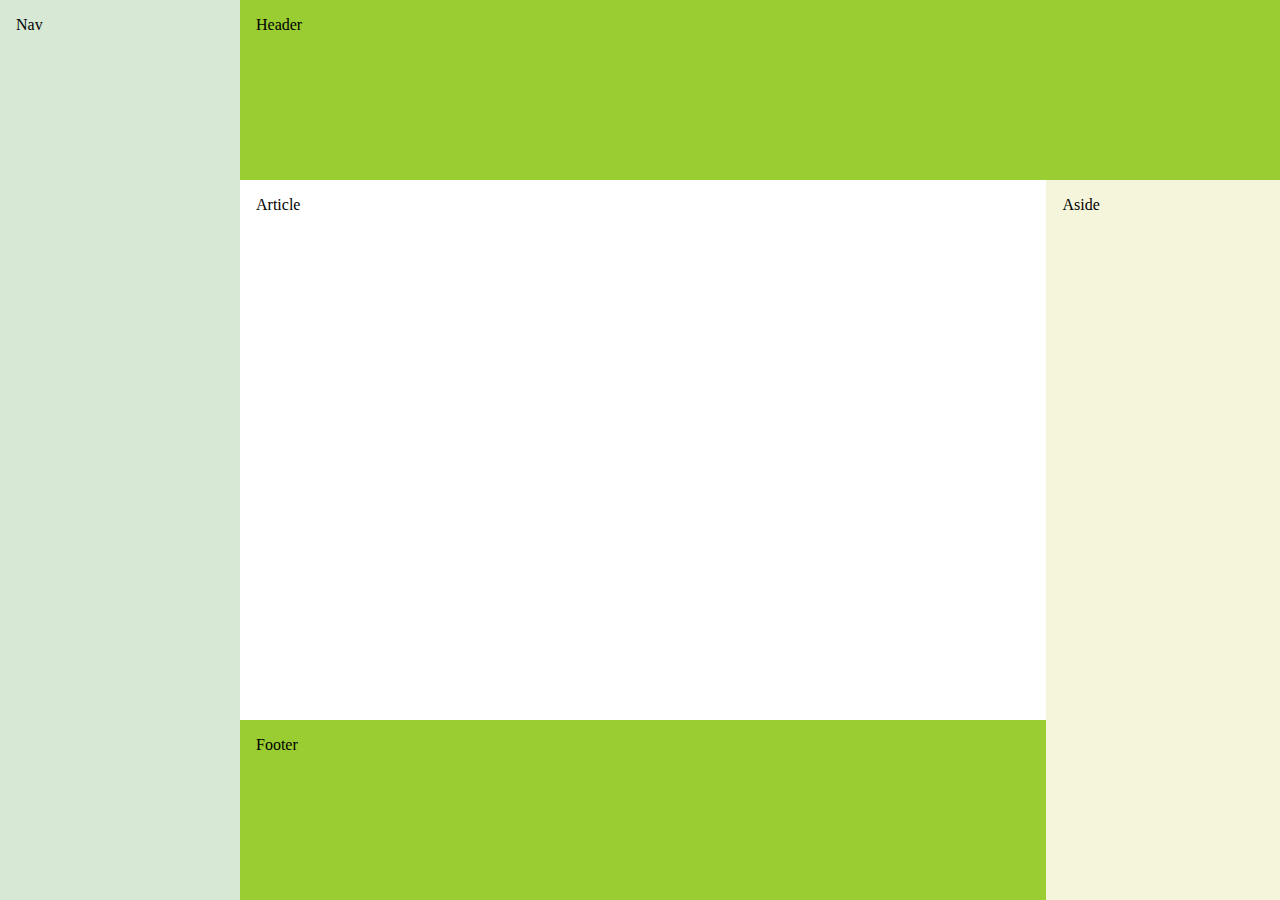
==== index.html @ c72759d7 "[Riya] Add.sample layout for bridgelabz page" ====
<!DOCTYPE html>
<html lang="en">
<head>
    <meta charset="UTF-8">
    <meta name="viewport" content="width=device-width, initial-scale=1.0">
    <title>BridgeLabz Layout</title>
    <link rel="stylesheet" href="style.css">
    <link rel="icon" href="assets/fav.png" type="image/png">
</head>
<body>
    <nav class="outer-col-1">Nav</nav>
    <div class="outer-col-2">
        <header>Header</header>
        <div class="inner-row">
            <div class="inner-col">
                <article>Article</article>
                <footer>Footer</footer>
            </div>
            <aside>Aside</aside>
        </div>
    </div>
</body>
</html>
---- style.css ----
* {
    box-sizing: border-box;
}
body {
    display: flex;
    min-height: 100vh;
    flex-direction: row;
    margin: 0;
}
.outer-col-1 {
    background: #D7E8D4;
    flex: 1;
}
.outer-col-2 {
    display: flex;
    flex-direction: column;
    flex: 5;
}
.inner-row {
    display: flex;
    flex-direction: row;
}
.inner-col {
    flex: 4;
}
.inner-row article {
    min-height: 60vh;
}
.inner-row aside {
    background: beige;
    flex: 1;
}
header, footer {
    background: yellowgreen;
    height: 20vh;
}
header, footer, article, nav, aside {
    padding: 1em;
}
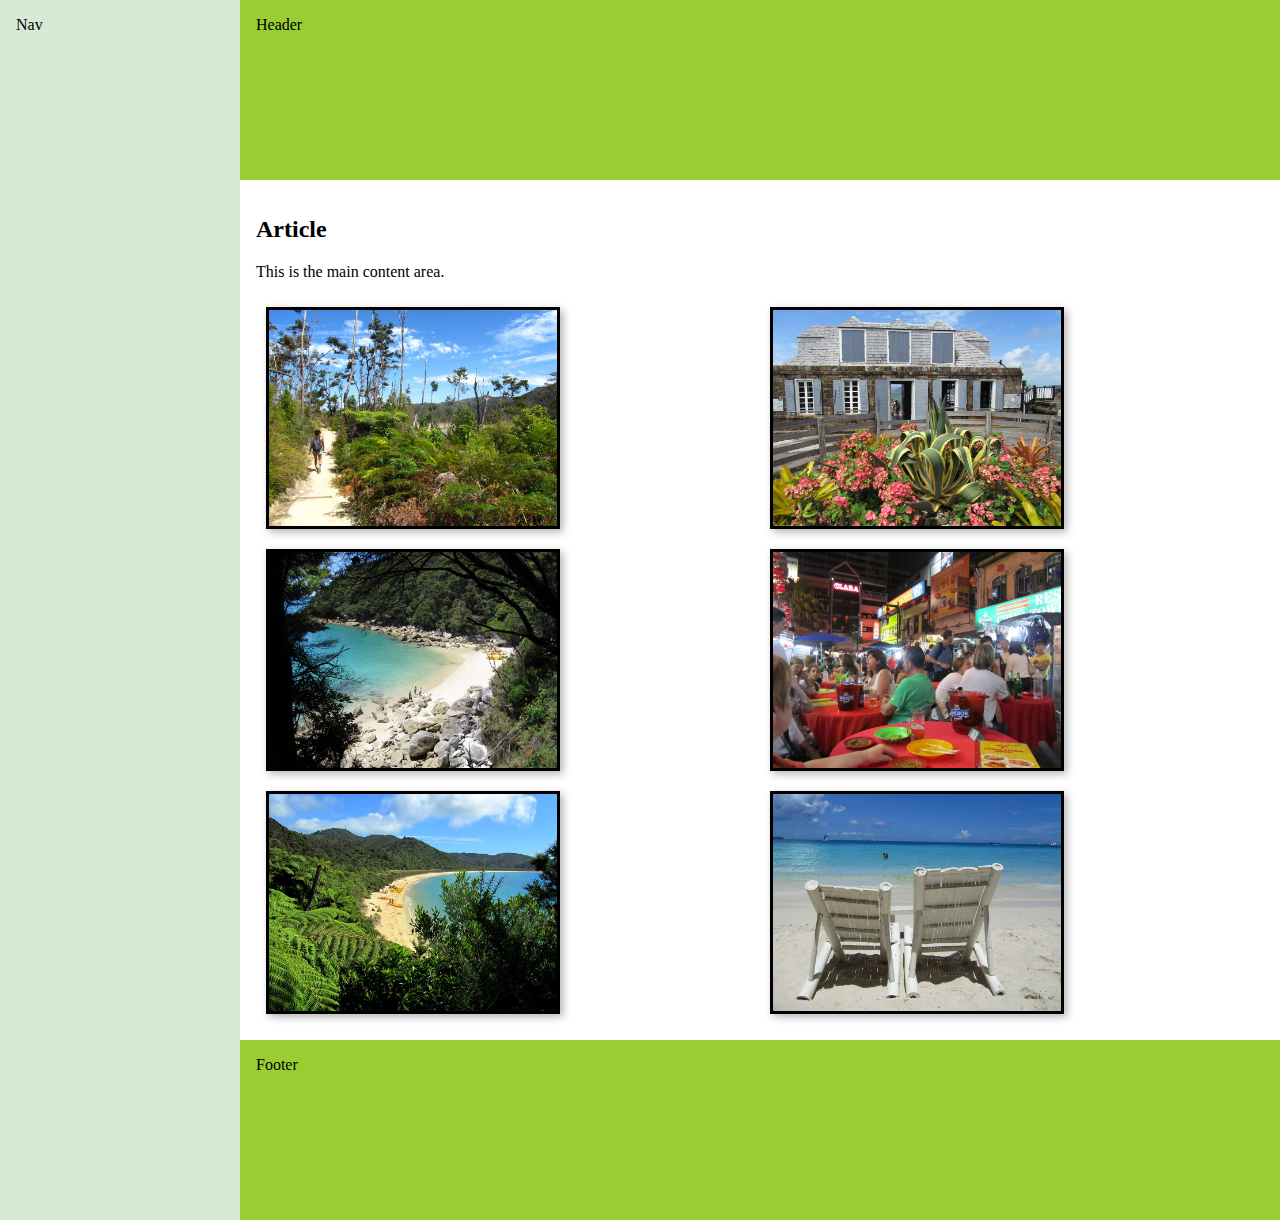
==== commit 645f7041: "[Riya] Add. Photo Gallery" ====
--- a/index.html
+++ b/index.html
@@ -13,10 +13,21 @@
         <header>Header</header>
         <div class="inner-row">
             <div class="inner-col">
-                <article>Article</article>
+                <article>
+                    <h2>Article</h2>
+                    <p>This is the main content area.</p>
+                    <section class="cards">
+                        <img src="assests/23m.jpg" alt="Sample photo">
+                        <img src="assests/24m.jpg" alt="Sample photo">
+                        <img src="assests/22m.jpg" alt="Sample photo">
+                        <img src="assests/28m.jpg" alt="Sample photo">
+                        <img src="assests/29m.jpg" alt="Sample photo">
+                        <img src="assests/30m.jpg" alt="Sample photo">
+                    </section>
+                </article>
                 <footer>Footer</footer>
             </div>
-            <aside>Aside</aside>
+            <!-- <aside>Aside</aside> -->
         </div>
     </div>
 </body>
--- a/style.css
+++ b/style.css
@@ -36,4 +36,18 @@
 }
 header, footer, article, nav, aside {
     padding: 1em;
+}
+
+.cards {
+    display: flex;
+    flex-wrap: wrap;
+    align-items: flex-start;
+    flex-direction: column;
+    max-height: 100vh;
+}
+.cards img {
+    margin: 10px;
+    border: 3px solid #000;
+    box-shadow: 3px 3px 8px 0px rgba(0,0,0,0.3); 
+    max-width: 23vw;
 }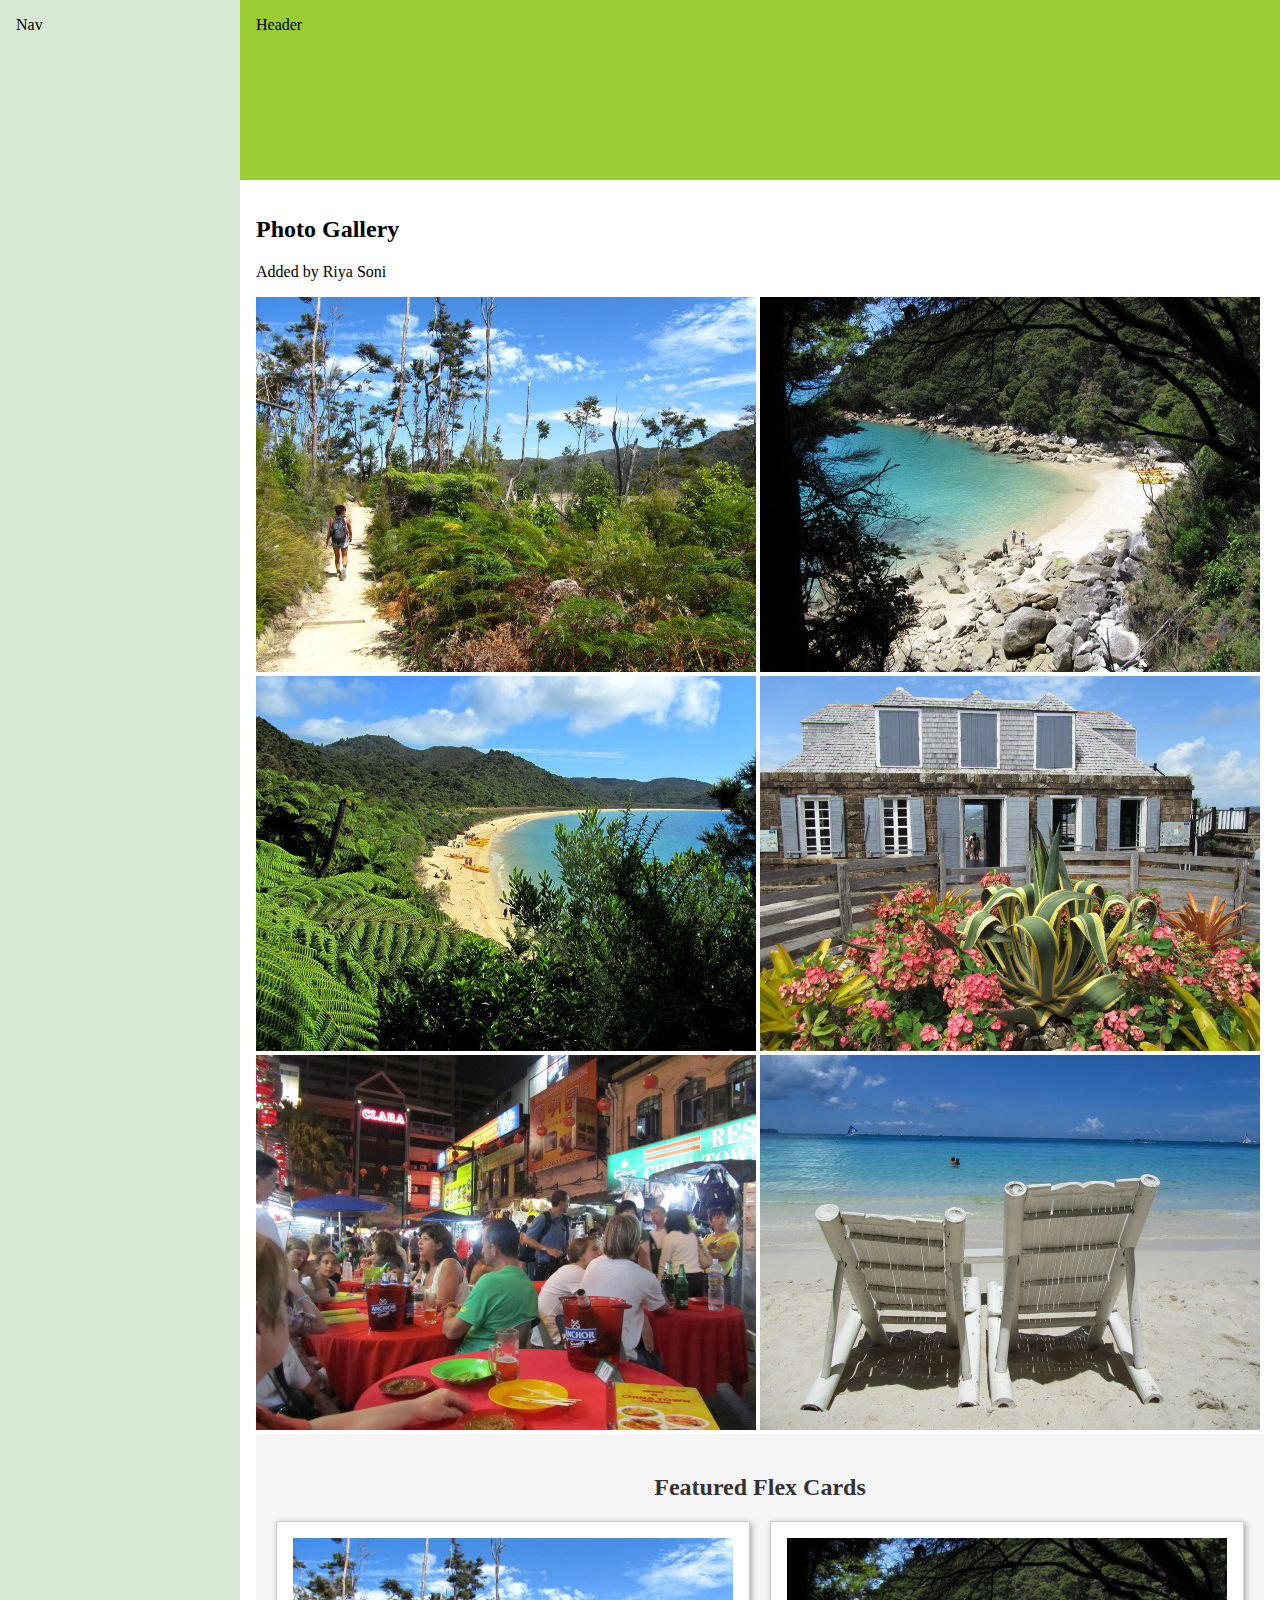
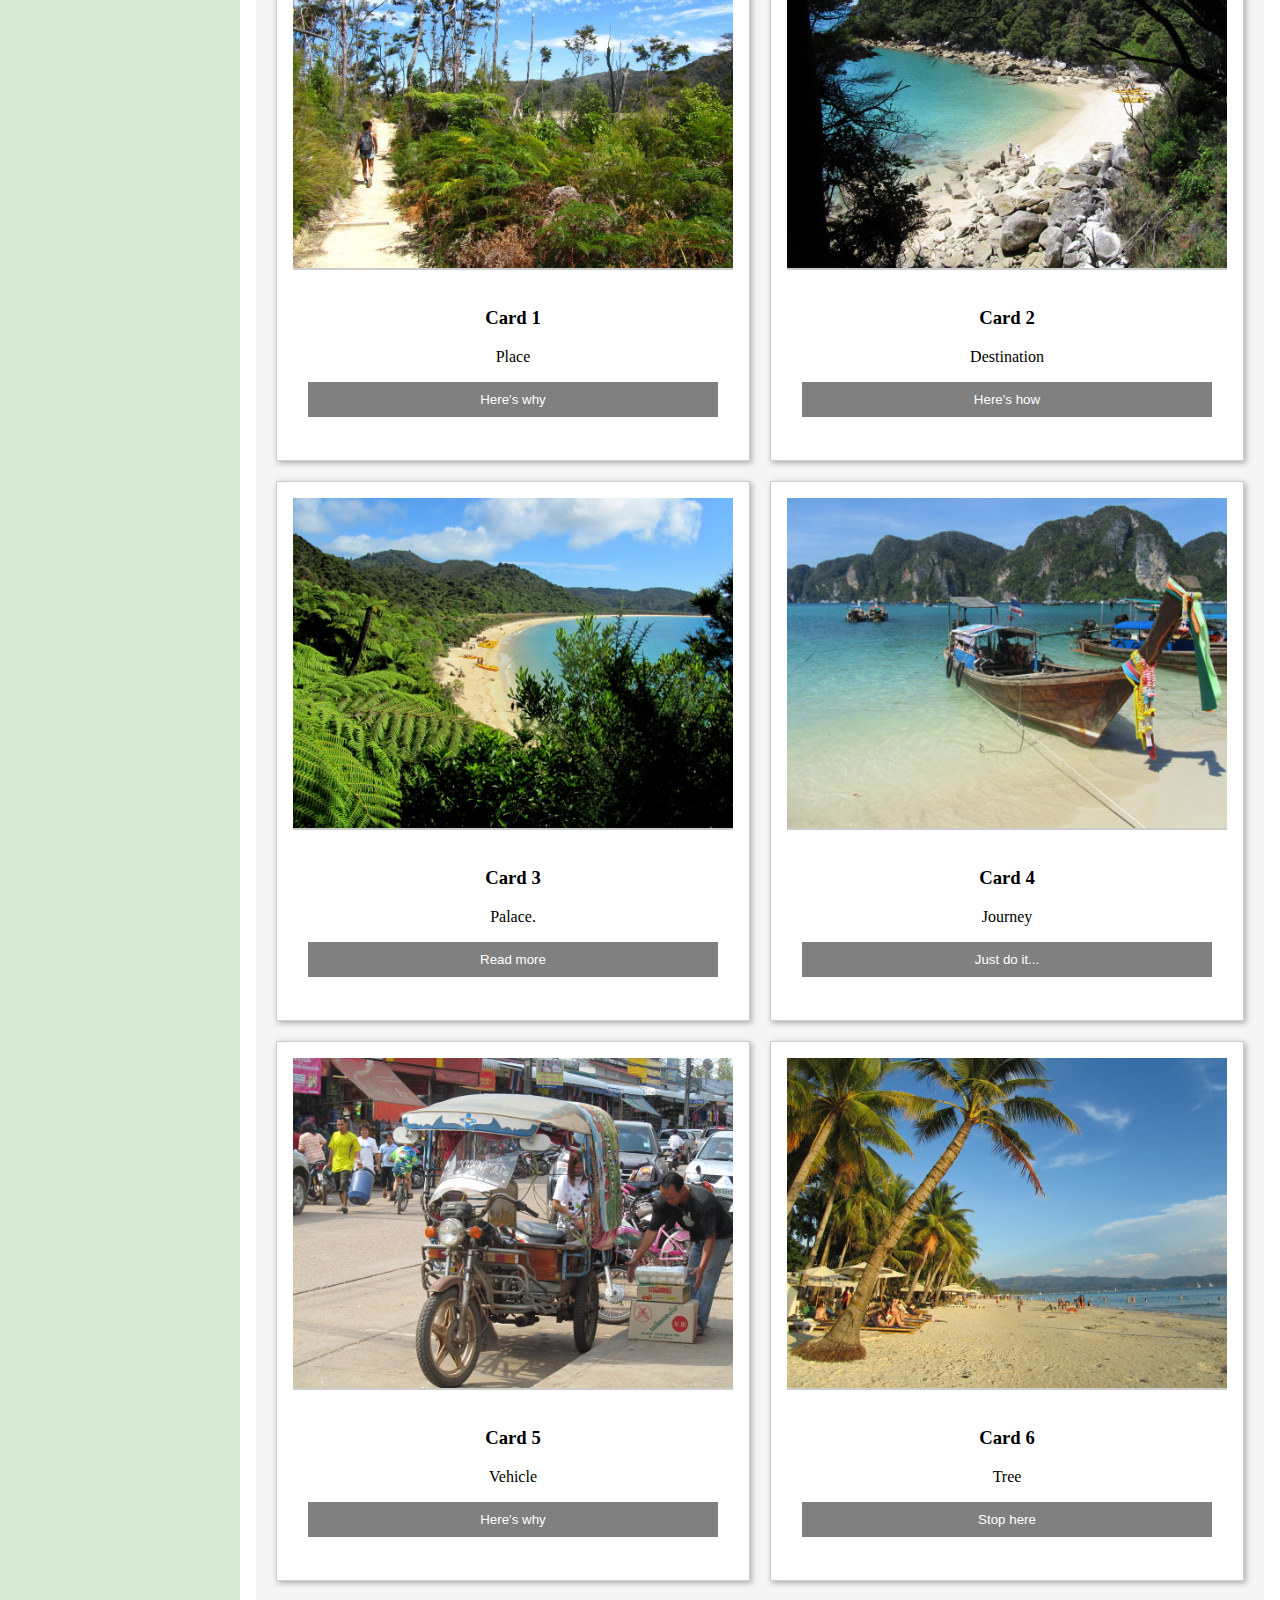
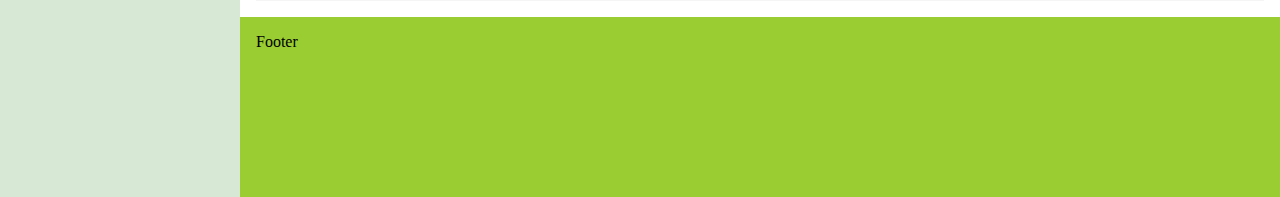
==== commit 33f163a7: "[Riya] Add. Flex Cards" ====
--- a/index.html
+++ b/index.html
@@ -1,34 +1,93 @@
 <!DOCTYPE html>
 <html lang="en">
-<head>
-    <meta charset="UTF-8">
-    <meta name="viewport" content="width=device-width, initial-scale=1.0">
+  <head>
+    <meta charset="UTF-8" />
+    <meta name="viewport" content="width=device-width, initial-scale=1.0" />
     <title>BridgeLabz Layout</title>
-    <link rel="stylesheet" href="style.css">
-    <link rel="icon" href="assets/fav.png" type="image/png">
-</head>
-<body>
+    <link rel="stylesheet" href="style.css" />
+    <link rel="icon" href="assests/fav.png" type="image/png" />
+  </head>
+  <body>
     <nav class="outer-col-1">Nav</nav>
     <div class="outer-col-2">
-        <header>Header</header>
-        <div class="inner-row">
-            <div class="inner-col">
-                <article>
-                    <h2>Article</h2>
-                    <p>This is the main content area.</p>
-                    <section class="cards">
+      <header>Header</header>
+      <div class="inner-row">
+        <div class="inner-col">
+          <article>
+            <h2>Photo Gallery</h2>
+            <p>Added by Riya Soni</p>
+            <section class="cards">
+              <img src="assests/23m.jpg" alt="Sample photo" />
+              <img src="assests/24m.jpg" alt="Sample photo" />
+              <img src="assests/22m.jpg" alt="Sample photo" />
+              <img src="assests/28m.jpg" alt="Sample photo" />
+              <img src="assests/29m.jpg" alt="Sample photo" />
+              <img src="assests/30m.jpg" alt="Sample photo" />
+            </section>
+            <section class="flex-cards">
+                <h2 class="section-title">Featured Flex Cards</h2>
+                <div class="flex-container">
+                    <article class="card">
                         <img src="assests/23m.jpg" alt="Sample photo">
+                        <div class="text">
+                            <h3>Card 1</h3>
+                            <p>Place</p>
+                            <button>Here's why</button>
+                        </div>
+                    </article>
+            
+                    <article class="card">
                         <img src="assests/24m.jpg" alt="Sample photo">
-                        <img src="assests/22m.jpg" alt="Sample photo">
-                        <img src="assests/28m.jpg" alt="Sample photo">
-                        <img src="assests/29m.jpg" alt="Sample photo">
-                        <img src="assests/30m.jpg" alt="Sample photo">
-                    </section>
-                </article>
-                <footer>Footer</footer>
-            </div>
-            <!-- <aside>Aside</aside> -->
+                        <div class="text">
+                            <h3>Card 2</h3>
+                            <p>Destination</p>
+                            <button>Here's how</button>
+                        </div>
+                    </article>
+            
+                    <article class="card">
+                        <img src="assests/22l.jpg" alt="Sample photo">
+                        <div class="text">
+                            <h3>Card 3</h3>
+                            <p> Palace.</p>
+                            <button>Read more</button>
+                        </div>
+                    </article>
+            
+                    <article class="card">
+                        <img src="assests/15l.jpg" alt="Sample photo">
+                        <div class="text">
+                            <h3>Card 4</h3>
+                            <p>Journey</p>
+                            <button>Just do it...</button>
+                        </div>
+                    </article>
+            
+                    <article class="card">
+                        <img src="assests/25m.jpg" alt="Sample photo">
+                        <div class="text">
+                            <h3>Card 5</h3>
+                            <p>Vehicle</p>
+                            <button>Here's why</button>
+                        </div>
+                    </article>
+            
+                    <article class="card">
+                        <img src="assests/16l.jpg" alt="Sample photo">
+                        <div class="text">
+                            <h3>Card 6</h3>
+                            <p>Tree</p>
+                            <button>Stop here</button>
+                        </div>
+                    </article>
+                </div>
+            </section>
+            
+          </article>
+          <footer>Footer</footer>
         </div>
+        <!-- <aside>Aside</aside> -->
+      </div>
     </div>
-</body>
+  </body>
 </html>--- a/style.css
+++ b/style.css
@@ -38,16 +38,67 @@
     padding: 1em;
 }
 
-.cards {
+
+.section-title {
+    text-align: center;
+    font-size: 24px;
+    font-weight: bold;
+    color: #333;
+    margin-bottom: 20px;
+}
+
+
+.flex-cards {
+    padding: 20px;
+    background: #f5f5f5;
+}
+
+.section-title {
+    text-align: center;
+    font-size: 24px;
+    font-weight: bold;
+    color: #333;
+    margin-bottom: 20px;
+}
+
+.flex-container {
     display: flex;
     flex-wrap: wrap;
-    align-items: flex-start;
-    flex-direction: column;
-    max-height: 100vh;
+    gap: 20px;
+    justify-content: space-between;
 }
-.cards img {
-    margin: 10px;
-    border: 3px solid #000;
-    box-shadow: 3px 3px 8px 0px rgba(0,0,0,0.3); 
-    max-width: 23vw;
+
+.card {
+    flex: 0 0 calc(50% - 10px); 
+    border: 1px solid #ccc;
+    box-shadow: 2px 2px 6px 0px rgba(0,0,0,0.3);
+    background: #fff;
+    padding-bottom: 10px;
+    text-align: center;
+}
+
+.card img {
+    max-width: 100%;
+    border-bottom: 2px solid #ccc;
+}
+.card .text {
+    padding: 15px;
+}
+
+.card .text > button {
+    background: gray;
+    border: none;
+    color: white;
+    padding: 10px;
+    width: 100%;
+    cursor: pointer;
+}
+.double-width {
+    flex: 0 0 100%;
+}
+
+@media (max-width: 768px) {
+    .card {
+        flex: 0 0 100%; 
+    }
 }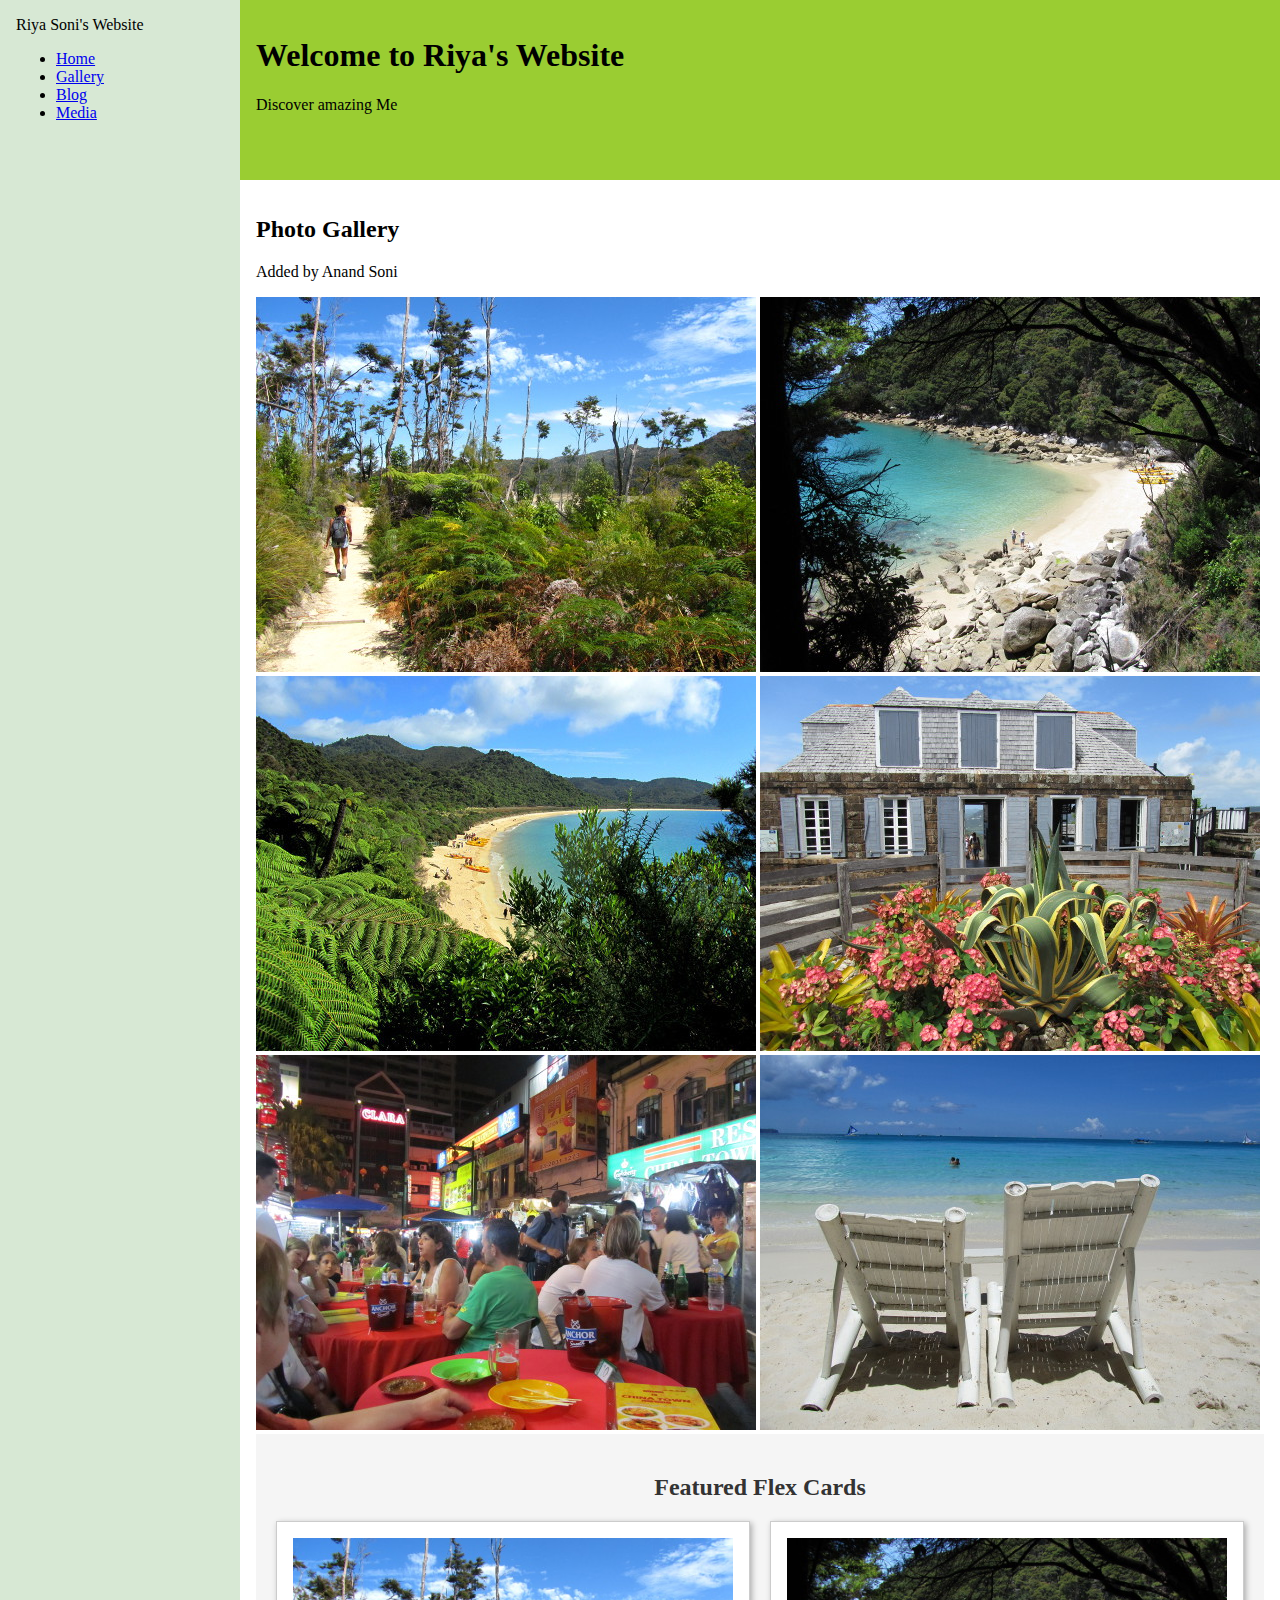
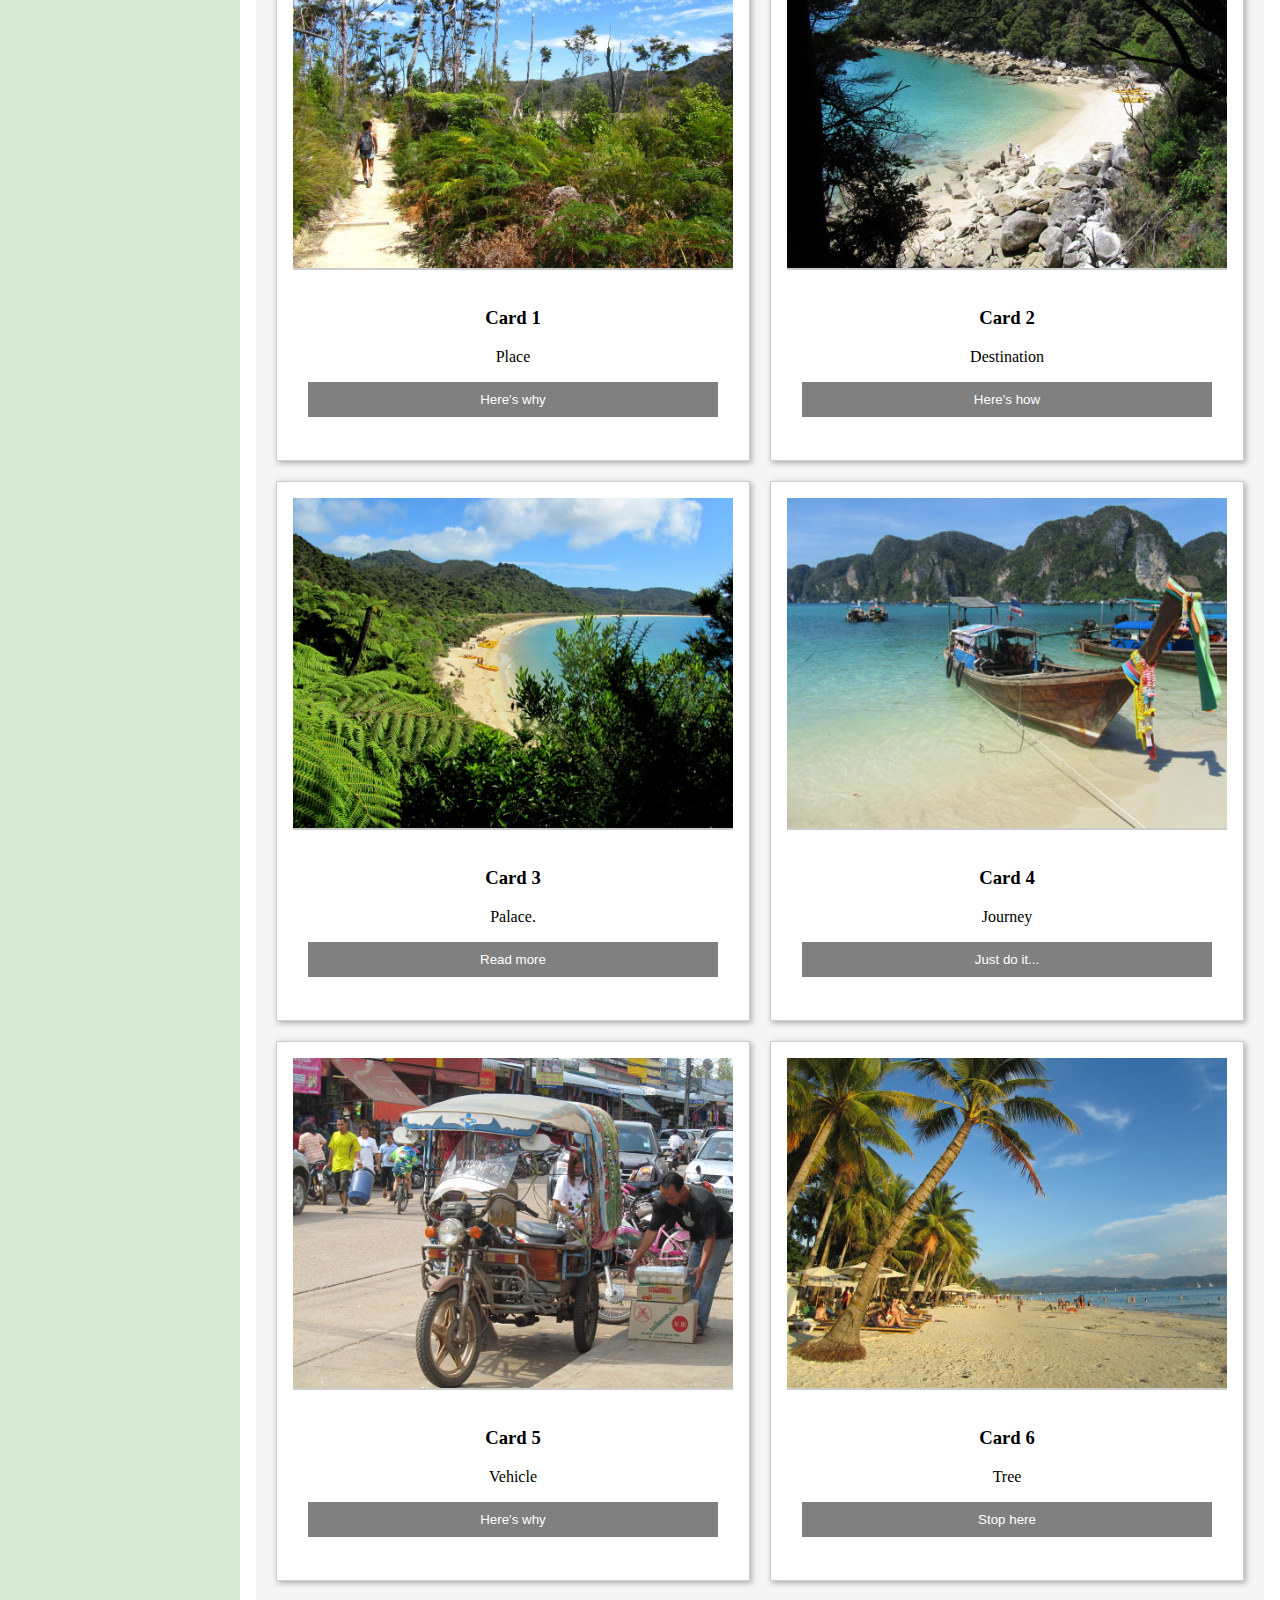
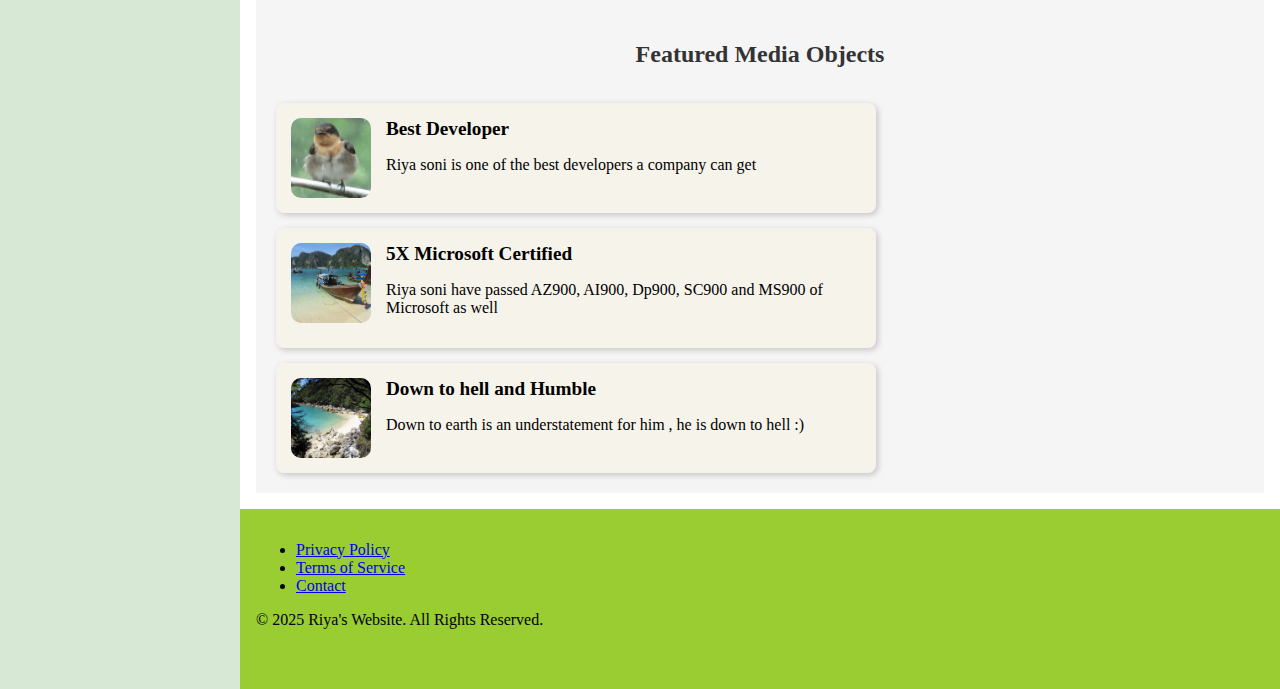
==== commit d2afa357: "[Riya] Add. Media Object" ====
--- a/index.html
+++ b/index.html
@@ -8,15 +8,27 @@
     <link rel="icon" href="assests/fav.png" type="image/png" />
   </head>
   <body>
-    <nav class="outer-col-1">Nav</nav>
+    <nav class="outer-col-1">
+        <div class="nav-logo">Riya Soni's Website</div>
+        <ul class="nav-links">
+            <li><a href="#">Home</a></li>
+            <li><a href="#cards">Gallery</a></li>
+            <li><a href="#flex-cards">Blog</a></li>
+            <li><a href="#media-container">Media</a></li>
+        </ul>
+    </nav>
     <div class="outer-col-2">
-      <header>Header</header>
+        <header>
+            <h1>Welcome to Riya's Website</h1>
+            <p>Discover amazing Me</p>
+        </header>
+
       <div class="inner-row">
         <div class="inner-col">
           <article>
             <h2>Photo Gallery</h2>
-            <p>Added by Riya Soni</p>
-            <section class="cards">
+            <p>Added by Anand Soni</p>
+            <section class="cards" id="cards">
               <img src="assests/23m.jpg" alt="Sample photo" />
               <img src="assests/24m.jpg" alt="Sample photo" />
               <img src="assests/22m.jpg" alt="Sample photo" />
@@ -24,7 +36,7 @@
               <img src="assests/29m.jpg" alt="Sample photo" />
               <img src="assests/30m.jpg" alt="Sample photo" />
             </section>
-            <section class="flex-cards">
+            <section class="flex-cards" id="flex-cards">
                 <h2 class="section-title">Featured Flex Cards</h2>
                 <div class="flex-container">
                     <article class="card">
@@ -49,7 +61,7 @@
                         <img src="assests/22l.jpg" alt="Sample photo">
                         <div class="text">
                             <h3>Card 3</h3>
-                            <p> Palace.</p>
+                            <p>Palace.</p>
                             <button>Read more</button>
                         </div>
                     </article>
@@ -81,10 +93,46 @@
                         </div>
                     </article>
                 </div>
+            </section> 
+
+            <section class="media-container" id="media-container">
+                <h2 class="section-title">Featured Media Objects</h2>
+            
+                <div class="media">
+                    <img class="media-object" src="assests/8s.jpg" alt="Sample photo">
+                    <div class="media-body">
+                        <h3 class="media-heading">Best Developer</h3>
+                        <p>Riya soni is one of the best developers a company can get </p>
+                    </div>
+                </div>
+            
+                <div class="media">
+                    <img class="media-object" src="assests/15l.jpg" alt="Sample photo">
+                    <div class="media-body">
+                        <h3 class="media-heading">5X Microsoft Certified</h3>
+                        <p>Riya soni have passed AZ900, AI900, Dp900, SC900 and MS900 of Microsoft as well</p>
+                    </div>
+                </div>
+            
+                <div class="media">
+                    <img class="media-object" src="assests/24m.jpg" alt="Sample photo">
+                    <div class="media-body">
+                        <h3 class="media-heading">Down to hell and Humble</h3>
+                        <p>Down to earth is an understatement for him , he is down to hell :) </p>
+                    </div>
+                </div>
             </section>
             
+            
           </article>
-          <footer>Footer</footer>
+          <footer>
+            <ul class="footer-links">
+                <li><a href="https://www.linkedin.com/in/soniriya24/"target="_blank">Privacy Policy</a></li>
+                <li><a href="https://www.linkedin.com/in/soniriya24/" target="_blank">Terms of Service</a></li>
+                <li><a href="https://www.linkedin.com/in/soniriya24/" target="_blank">Contact</a></li>
+            </ul>
+            <p>&copy; 2025 Riya's Website. All Rights Reserved.</p>
+        </footer>
         </div>
         <!-- <aside>Aside</aside> -->
       </div>
--- a/style.css
+++ b/style.css
@@ -101,4 +101,41 @@
     .card {
         flex: 0 0 100%; 
     }
-}+}
+
+
+.media-container {
+    display: flex;
+    flex-direction: column;
+    gap: 15px;
+    padding: 20px;
+    background: #f5f5f5;
+}
+
+.media {
+    display: flex;
+    align-items: flex-start;
+    background: #F6F3EB;
+    padding: 15px;
+    border-radius: 8px;
+    max-width: 600px;
+    box-shadow: 2px 2px 6px rgba(0,0,0,0.2);
+}
+
+.media-object {
+    width: 80px;
+    height: 80px;
+    object-fit: cover;
+    border-radius: 10px;
+    margin-right: 15px;
+}
+
+.media-body {
+    flex: 1;
+}
+
+.media-heading {
+    margin: 0 0 5px;
+    font-size: 1.2em;
+    font-weight: bold;
+}
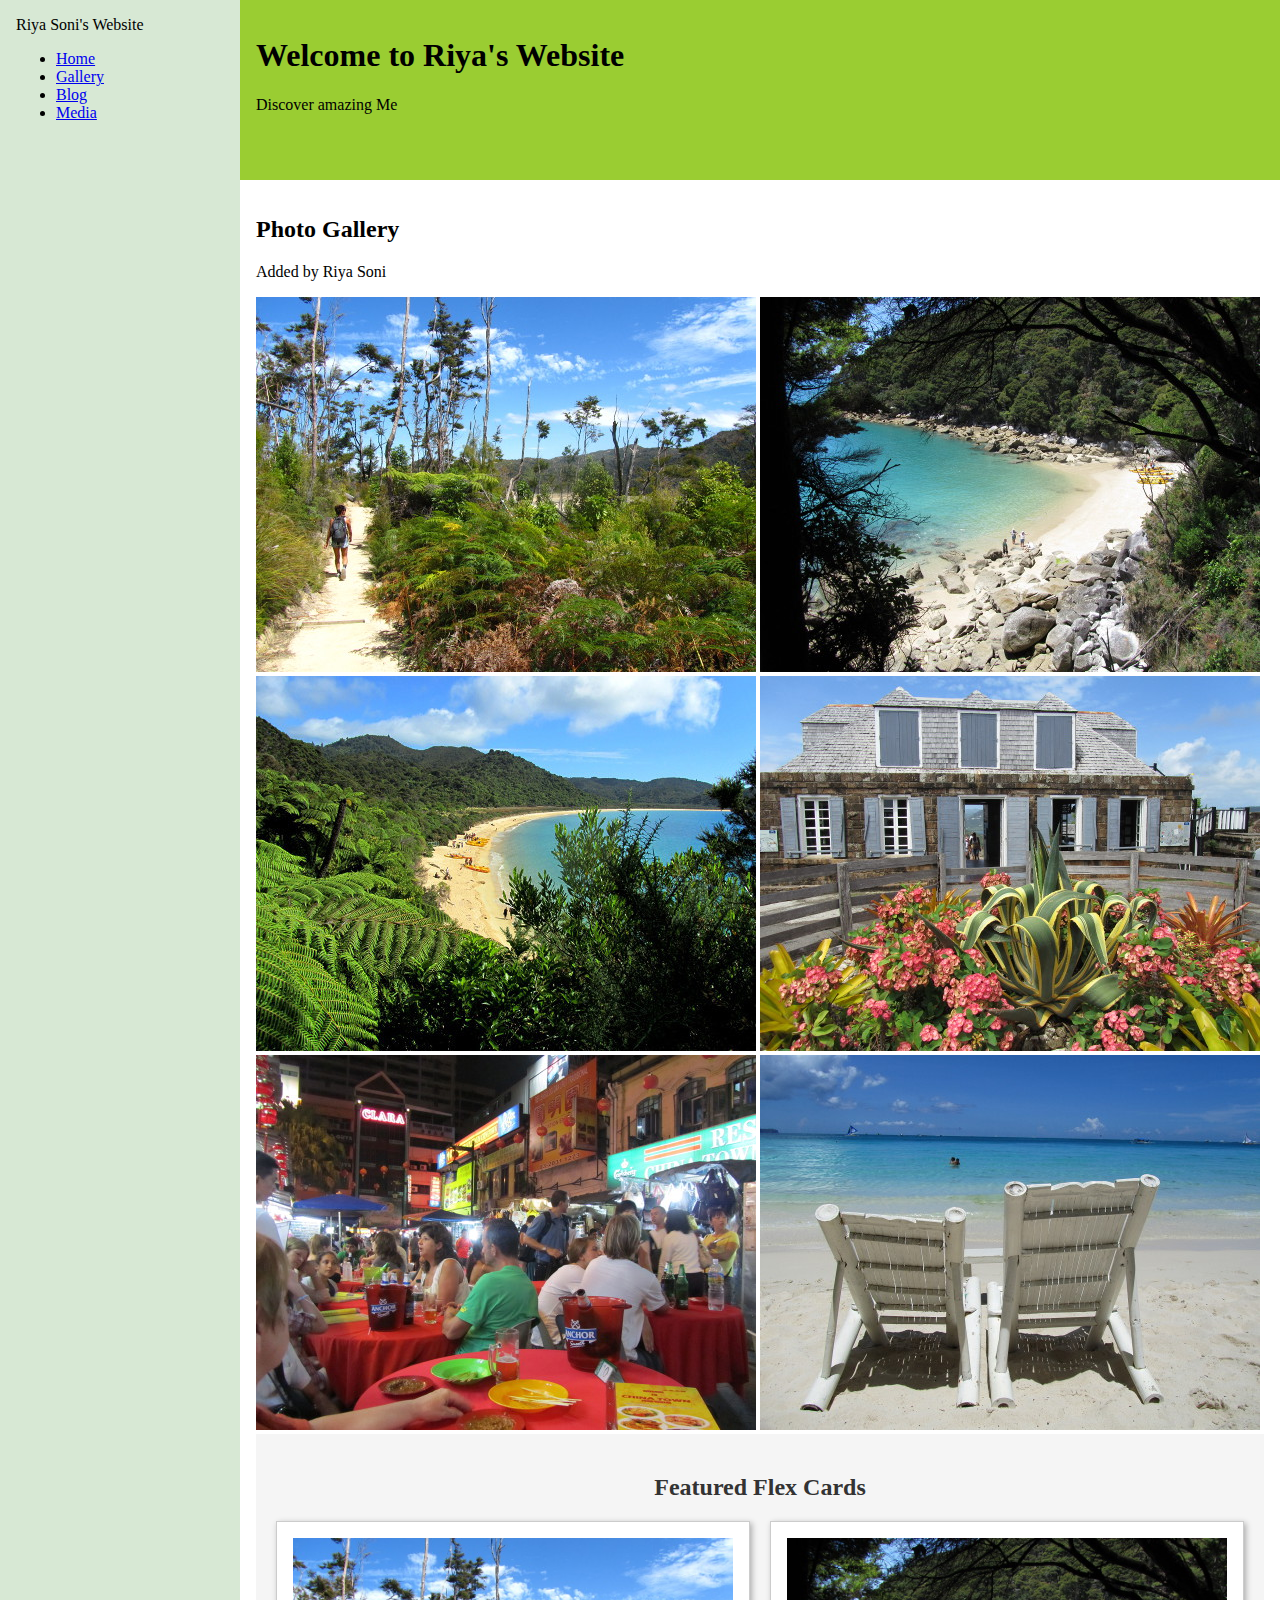
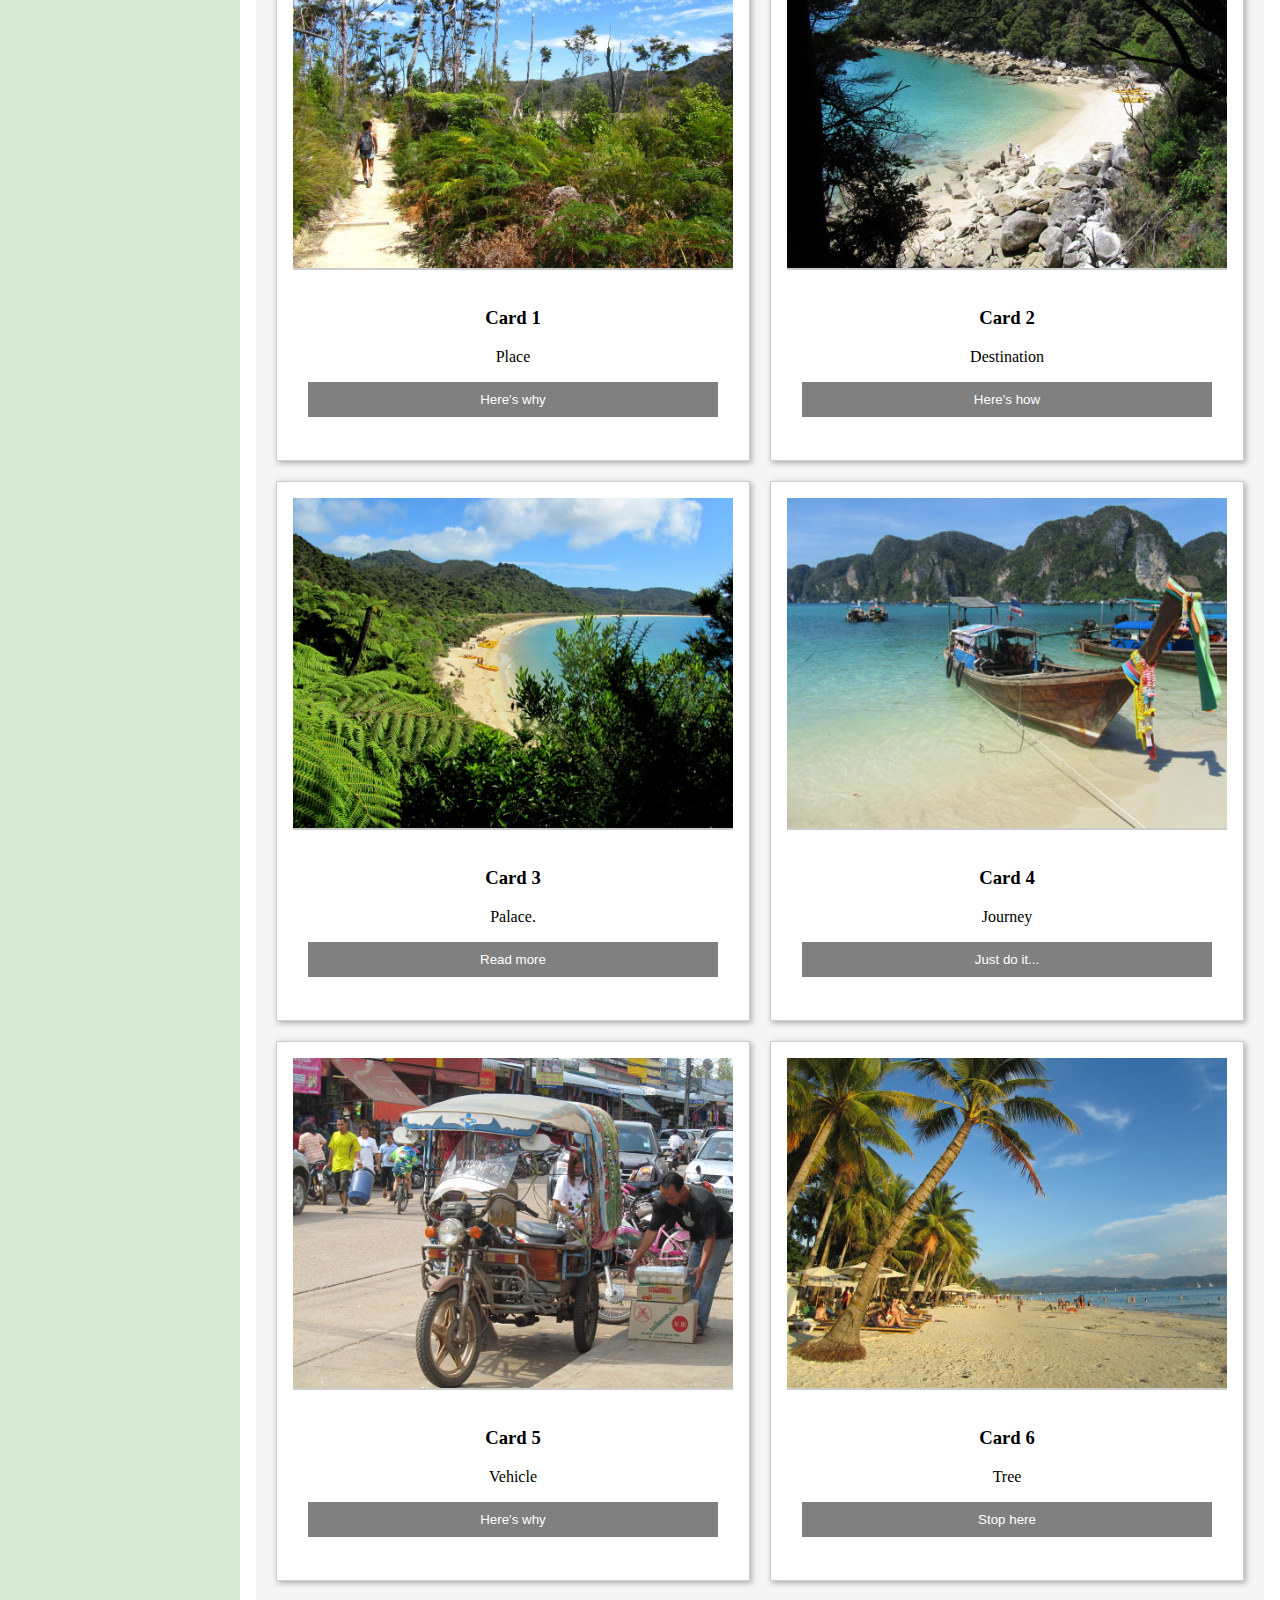
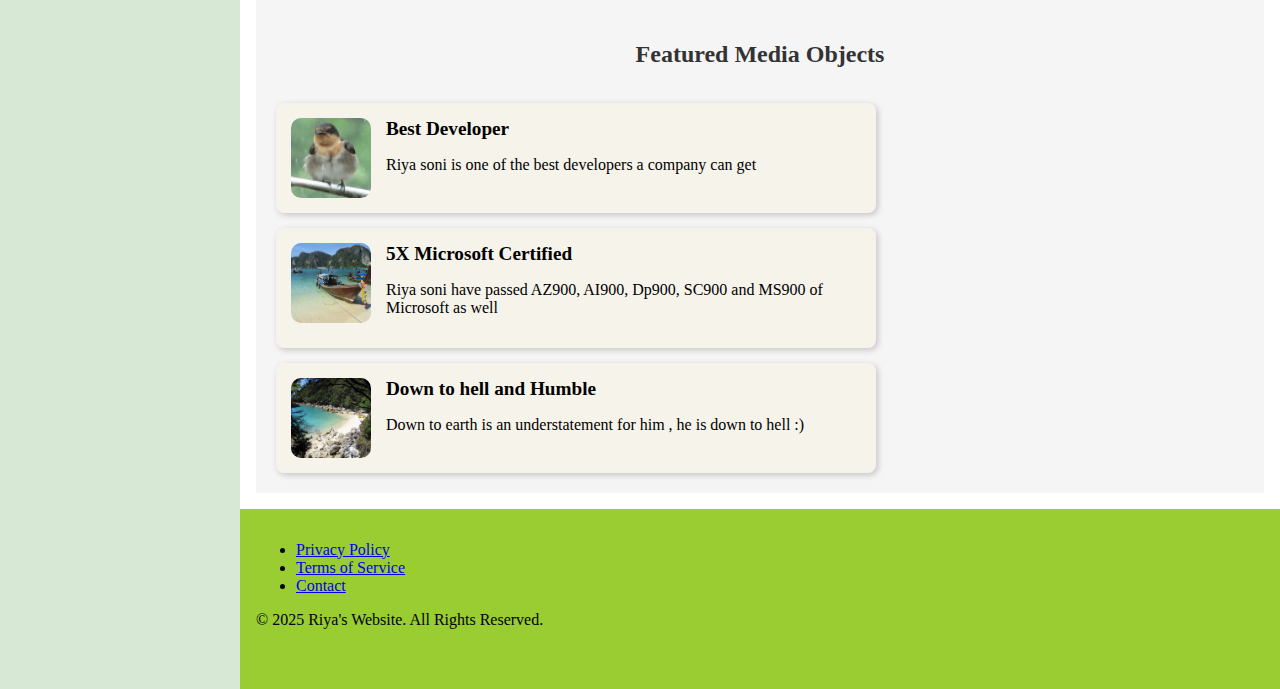
==== commit 5b4c229a: "Update index.html" ====
--- a/index.html
+++ b/index.html
@@ -27,7 +27,7 @@
         <div class="inner-col">
           <article>
             <h2>Photo Gallery</h2>
-            <p>Added by Anand Soni</p>
+            <p>Added by Riya Soni</p>
             <section class="cards" id="cards">
               <img src="assests/23m.jpg" alt="Sample photo" />
               <img src="assests/24m.jpg" alt="Sample photo" />
@@ -138,4 +138,4 @@
       </div>
     </div>
   </body>
-</html>+</html>
